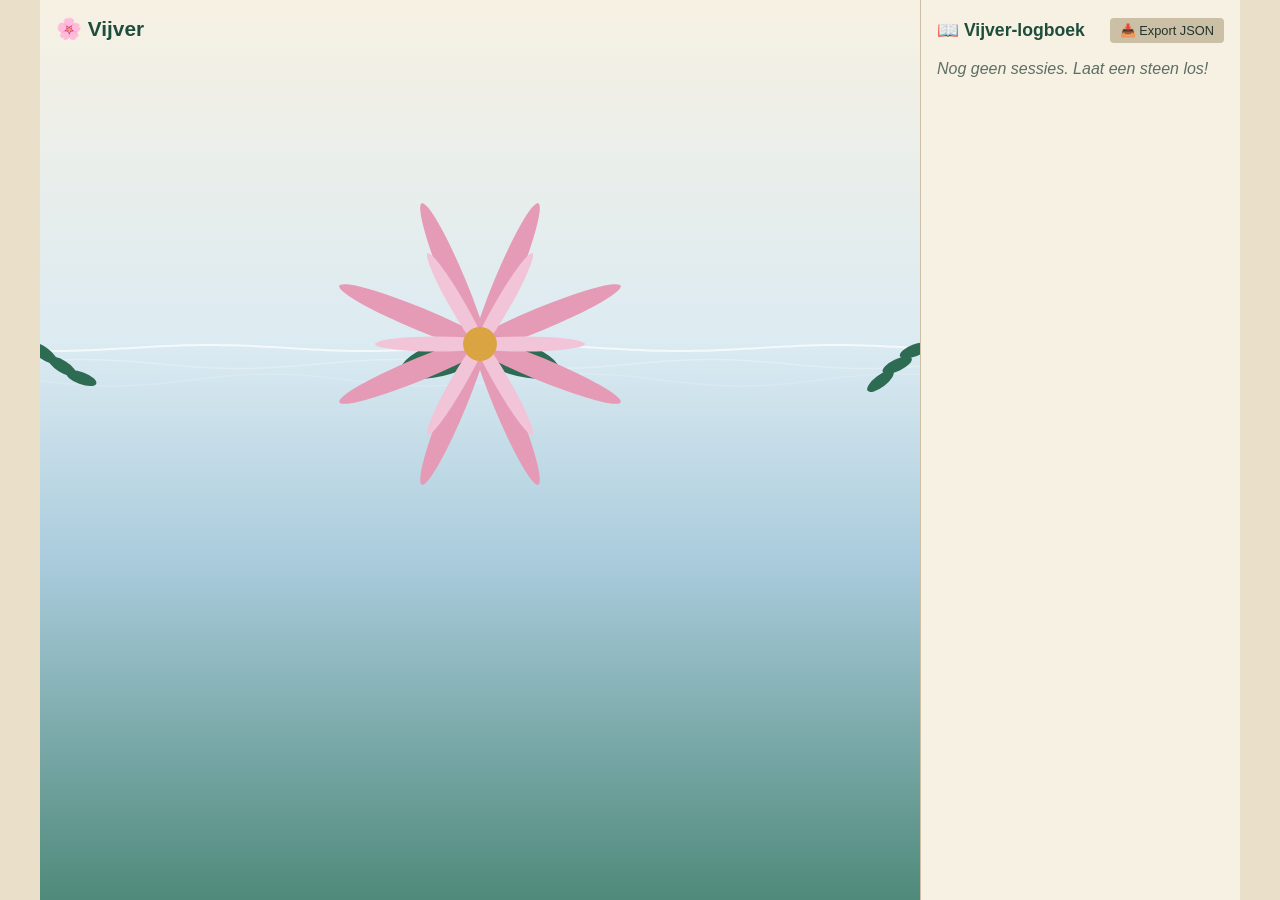
==== index.html @ e72094ef "Hernoem vijver.html naar index.html zodat de Pages-root werkt Co-authored-by: PeViHa <PeViHa@users.n" ====
<!DOCTYPE html>
<html lang="nl">
<head>
    <meta charset="UTF-8">
    <meta name="viewport" content="width=device-width, initial-scale=1.0">
    <title>Vijver - Uit je creatieve blokkade</title>
    <link rel="stylesheet" href="vijver.css">
</head>
<body class="vijver-page">
    <div class="vijver-layout">
        <main class="vijver-stage" id="vijverStage">
            <canvas id="pondCanvas"></canvas>

            <div class="vijver-overlay">
                <header class="vijver-header">
                    <h1>&#127800; Vijver</h1>
                    <button class="btn btn-small btn-secondary" id="logboekToggle">&#128214; Logboek</button>
                </header>

                <div class="vijver-screens" id="vijverScreens">
                    <!-- Scherm 3: struggle invoeren (compact; klik op het water gaat verder) -->
                    <section class="vijver-screen" data-screen="2">
                        <div class="struggle-bar">
                            <textarea id="struggleText" rows="2" placeholder="Waar zwem je tegenaan? (optioneel) &mdash; klik op het water om verder te gaan"></textarea>
                        </div>
                    </section>

                    <!-- Scherm 4: steen in het water -->
                    <section class="vijver-screen" data-screen="3">
                        <div class="vijver-card">
                            <h2>Steen in het water</h2>
                            <p>De steen wordt zo losgelaten in het water &mdash; of tik zelf op het water:</p>
                            <button class="btn btn-primary" id="throwBtn">Gooi de steen &#129704;</button>
                        </div>
                    </section>

                    <!-- Scherm 5: vissen om de steen -->
                    <section class="vijver-screen" data-screen="4">
                        <div class="vijver-card">
                            <h2>Vissen om de steen heen &#128031;</h2>
                            <p>Kijk &mdash; er zwemmen vissen om de steen heen. Er komt weer ruimte.</p>
                            <button class="btn btn-primary" id="next4Btn">Kies een visje &rarr;</button>
                        </div>
                    </section>

                    <!-- Scherm 6: klik op een visje -->
                    <section class="vijver-screen" data-screen="5">
                        <div class="vijver-card">
                            <h2>Klik op een visje</h2>
                            <ul class="fish-legend">
                                <li><span class="fish-dot" style="background:#e59bb6"></span> Roze: teken iets willekeurigs</li>
                                <li><span class="fish-dot" style="background:#8e7cc3"></span> Paars: fotografeer iets uit je omgeving</li>
                                <li><span class="fish-dot" style="background:#e8813a"></span> Oranje: schrijf 3 zinnen</li>
                            </ul>
                            <div class="vijver-actions">
                                <button class="btn btn-small fish-btn" data-fish="teken" style="background:#e59bb6">&#9998;&#65039; Teken</button>
                                <button class="btn btn-small fish-btn" data-fish="foto" style="background:#8e7cc3">&#128247; Foto</button>
                                <button class="btn btn-small fish-btn" data-fish="tekst" style="background:#e8813a">&#9998; Schrijf</button>
                            </div>
                        </div>
                    </section>

                    <!-- Scherm 7: afronding -->
                    <section class="vijver-screen" data-screen="6">
                        <div class="vijver-card">
                            <h2>De steen is losgelaten &#127800;</h2>
                            <p id="doneSummary">Goed gedaan.</p>
                            <div class="vijver-actions">
                                <button class="btn btn-secondary" id="againBtn">Opnieuw</button>
                                <button class="btn btn-primary" id="logboekBtn">Bekijk logboek</button>
                            </div>
                        </div>
                    </section>
                </div>
            </div>
        </main>

        <aside class="vijver-logboek" id="vijverLogboek">
            <div class="logboek-header">
                <h2>&#128214; Vijver-logboek</h2>
                <button class="btn btn-small btn-secondary" id="exportLogBtn">&#128229; Export JSON</button>
            </div>
            <div id="logboekList" class="logboek-list"></div>
        </aside>
    </div>

    <!-- Oefening modal -->
    <div class="modal" id="exerciseModal">
        <div class="modal-content">
            <div class="modal-header">
                <h2 id="exerciseTitle">Oefening</h2>
                <button class="close-modal" id="closeExercise">&times;</button>
            </div>
            <div id="exerciseBody"></div>
            <div class="modal-footer">
                <button type="button" class="btn btn-secondary" id="cancelExercise">Annuleren</button>
                <button type="button" class="btn btn-primary" id="saveExercise">Bewaar in logboek</button>
            </div>
        </div>
    </div>

    <div class="toast" id="toast"></div>

    <script src="vijver.js"></script>
</body>
</html>
---- vijver.css ----
/* ============================================
   Vijver - app tegen creatieve blokkade
   Losstaand bestand: eigen basis + palet
   Palet: aardetinten, zachtblauw, diepgroen
   ============================================ */

:root {
    --primary-color: #1e4d3b;
    --primary-color-light: #2e6b53;
    --secondary-color: #a9cbdc;
    --success-color: #2e6b53;
    --warning-color: #d9a441;
    --danger-color: #c4704f;
    --background-color: #eadfc8;
    --surface-color: #f7f1e3;
    --text-color: #22332b;
    --text-color-light: #5c6f64;
    --border-color: #cbbfa5;
    --shadow-color: rgba(30, 77, 59, 0.18);

    --water-top: #dcebf2;
    --water-deep: #4f8a7a;
    --fish-roze: #e59bb6;
    --fish-paars: #8e7cc3;
    --fish-oranje: #e8813a;
}

* {
    margin: 0;
    padding: 0;
    box-sizing: border-box;
}

body {
    font-family: 'Segoe UI', Tahoma, Geneva, Verdana, sans-serif;
    background-color: var(--background-color);
    color: var(--text-color);
    line-height: 1.6;
    min-height: 100vh;
}

/* Knoppen */
.btn {
    padding: 10px 20px;
    border: none;
    border-radius: 4px;
    font-size: 1rem;
    cursor: pointer;
    transition: background-color 0.2s, opacity 0.2s;
}

.btn-primary {
    background-color: var(--primary-color);
    color: #fff;
}

.btn-primary:hover {
    background-color: var(--primary-color-light);
}

.btn-secondary {
    background-color: var(--border-color);
    color: var(--text-color);
}

.btn-secondary:hover {
    background-color: var(--text-color-light);
}

.btn-danger {
    background-color: var(--danger-color);
    color: #fff;
}

.btn-small {
    padding: 5px 10px;
    font-size: 0.8rem;
}

/* Modal */
.modal {
    display: none;
    position: fixed;
    top: 0;
    left: 0;
    width: 100%;
    height: 100%;
    background-color: rgba(0, 0, 0, 0.5);
    z-index: 2000;
    align-items: center;
    justify-content: center;
}

.modal.active {
    display: flex;
}

.modal-content {
    background-color: var(--surface-color);
    border-radius: 8px;
    width: 90%;
    max-width: 600px;
    max-height: 90vh;
    overflow-y: auto;
    box-shadow: 0 4px 20px var(--shadow-color);
}

.modal-header {
    display: flex;
    justify-content: space-between;
    align-items: center;
    padding: 20px;
    border-bottom: 1px solid var(--border-color);
}

.modal-header h2 {
    font-size: 1.5rem;
}

.close-modal {
    background: none;
    border: none;
    font-size: 1.5rem;
    cursor: pointer;
    color: var(--text-color-light);
}

.modal-footer {
    display: flex;
    justify-content: flex-end;
    gap: 10px;
    padding: 20px;
    border-top: 1px solid var(--border-color);
}

/* Toast */
.toast {
    position: fixed;
    bottom: 20px;
    right: 20px;
    padding: 15px 25px;
    background-color: var(--text-color);
    color: var(--surface-color);
    border-radius: 4px;
    box-shadow: 0 4px 20px var(--shadow-color);
    transform: translateY(100px);
    opacity: 0;
    transition: transform 0.3s, opacity 0.3s;
    z-index: 3000;
}

.toast.active {
    transform: translateY(0);
    opacity: 1;
}

.toast.success {
    background-color: var(--success-color);
}

.toast.error {
    background-color: var(--danger-color);
}

/* ============================================
   Vijver-specifiek
   ============================================ */

.vijver-layout {
    display: flex;
    min-height: 100vh;
}

.vijver-stage {
    position: relative;
    flex: 1;
    height: 100vh;
    height: 100dvh;
    overflow: hidden;
}

#pondCanvas {
    position: absolute;
    inset: 0;
    width: 100%;
    height: 100%;
    display: block;
    touch-action: manipulation;
}

.vijver-overlay {
    position: absolute;
    inset: 0;
    display: flex;
    flex-direction: column;
    pointer-events: none;
}

.vijver-header {
    display: flex;
    justify-content: space-between;
    align-items: center;
    padding: 12px 16px;
    pointer-events: auto;
}

.vijver-header h1 {
    font-size: 1.3rem;
    color: var(--primary-color);
    text-shadow: 0 1px 0 rgba(255, 255, 255, 0.5);
}

.vijver-screens {
    position: relative;
    flex: 1;
    pointer-events: none;
}

.vijver-screen {
    position: absolute;
    inset: 0;
    display: flex;
    align-items: center;
    justify-content: center;
    padding: 16px;
    opacity: 0;
    visibility: hidden;
    transform: translateY(12px);
    transition: opacity 0.35s ease, transform 0.35s ease, visibility 0s linear 0.35s;
    pointer-events: none;
}

.vijver-screen.active {
    opacity: 1;
    visibility: visible;
    transform: translateY(0);
    transition: opacity 0.35s ease, transform 0.35s ease, visibility 0s;
}

.vijver-card {
    pointer-events: none;
    background: rgba(247, 241, 227, 0.92);
    border: 1px solid var(--border-color);
    border-radius: 16px;
    box-shadow: 0 8px 30px var(--shadow-color);
    padding: 20px 24px;
    max-width: 440px;
    width: 100%;
    max-height: 100%;
    overflow-y: auto;
    text-align: center;
}

.vijver-screen.active .vijver-card {
    pointer-events: auto;
}

.vijver-card h2 {
    color: var(--primary-color);
    margin-bottom: 8px;
}

.vijver-card p {
    color: var(--text-color);
    margin-bottom: 14px;
}

.vijver-actions {
    display: flex;
    gap: 10px;
    justify-content: center;
    flex-wrap: wrap;
    margin-top: 12px;
}

.fish-legend {
    list-style: none;
    text-align: left;
    margin: 0 auto 6px;
    max-width: 300px;
}

.fish-legend li {
    display: flex;
    align-items: center;
    gap: 8px;
    margin-bottom: 6px;
}

.fish-dot {
    display: inline-block;
    width: 14px;
    height: 14px;
    border-radius: 50%;
    flex-shrink: 0;
}

.fish-btn {
    color: #22332b;
    font-weight: 600;
}

/* Invoervelden */
.vijver-card textarea,
.struggle-bar textarea {
    width: 100%;
    padding: 10px;
    border: 1px solid var(--border-color);
    border-radius: 8px;
    font-family: inherit;
    font-size: 1rem;
    background: #fffdf7;
    color: var(--text-color);
    resize: vertical;
    margin-bottom: 10px;
}

.draw-pad {
    width: 100%;
    height: 140px;
    background: #fffdf7;
    border: 1px solid var(--border-color);
    border-radius: 8px;
    cursor: crosshair;
    touch-action: none;
}

.struggle-bar {
    position: absolute;
    left: 50%;
    bottom: 16px;
    transform: translateX(-50%);
    width: min(440px, 90%);
    pointer-events: auto;
    background: rgba(247, 241, 227, 0.92);
    border: 1px solid var(--border-color);
    border-radius: 12px;
    padding: 10px;
}

.struggle-bar textarea {
    margin-bottom: 0;
}

#exerciseBody {
    padding: 20px;
}

#exerciseBody canvas.draw-pad {
    height: 220px;
}

#exerciseBody textarea {
    width: 100%;
    padding: 10px;
    border: 1px solid var(--border-color);
    border-radius: 4px;
    font-family: inherit;
    font-size: 1rem;
    background: #fffdf7;
    color: var(--text-color);
}

#exerciseBody input[type="file"] {
    margin: 8px 0;
}

#exercisePreview {
    max-width: 100%;
    max-height: 260px;
    border-radius: 8px;
    margin-top: 8px;
    display: none;
}

/* Logboek zijpaneel */
.vijver-logboek {
    display: none;
    width: 320px;
    background: var(--surface-color);
    border-left: 1px solid var(--border-color);
    padding: 16px;
    overflow-y: auto;
}

.logboek-header {
    display: flex;
    justify-content: space-between;
    align-items: center;
    margin-bottom: 12px;
}

.logboek-header h2 {
    font-size: 1.1rem;
    color: var(--primary-color);
}

.logboek-list {
    display: flex;
    flex-direction: column;
    gap: 12px;
}

.logboek-empty {
    color: var(--text-color-light);
    font-style: italic;
}

.logboek-item {
    border: 1px solid var(--border-color);
    border-radius: 8px;
    padding: 10px;
    background: #fffdf7;
}

.logboek-item .log-date {
    font-size: 0.8rem;
    color: var(--text-color-light);
}

.logboek-item .log-type {
    font-weight: 600;
    color: var(--primary-color);
}

.logboek-item .log-struggle {
    font-size: 0.9rem;
    margin-top: 6px;
    white-space: pre-wrap;
    font-style: italic;
}

.logboek-item img {
    max-width: 100%;
    border-radius: 6px;
    margin-top: 6px;
}

.logboek-item .btn {
    margin-top: 8px;
}

/* Desktop: logboek zichtbaar als zijpaneel */
@media (min-width: 900px) {
    .vijver-layout {
        max-width: 1200px;
        margin: 0 auto;
    }

    .vijver-logboek {
        display: block;
    }

    #logboekToggle {
        display: none;
    }
}

/* Mobiel: logboek als overlay */
@media (max-width: 899px) {
    .vijver-logboek {
        display: block;
        position: fixed;
        top: 0;
        right: 0;
        width: min(320px, 85vw);
        height: 100vh;
        height: 100dvh;
        z-index: 1500;
        transform: translateX(100%);
        transition: transform 0.3s ease;
        box-shadow: -4px 0 20px var(--shadow-color);
    }

    .vijver-logboek.open {
        transform: translateX(0);
    }
}

.vijver-logboek.flash {
    animation: logboekFlash 1.4s ease;
}

@keyframes logboekFlash {
    0%, 100% { background: var(--surface-color); box-shadow: none; }
    40% { background: #f3e6c8; box-shadow: -6px 0 0 var(--warning-color); }
}

@media (prefers-reduced-motion: reduce) {
    .vijver-screen {
        transition: none;
    }
}
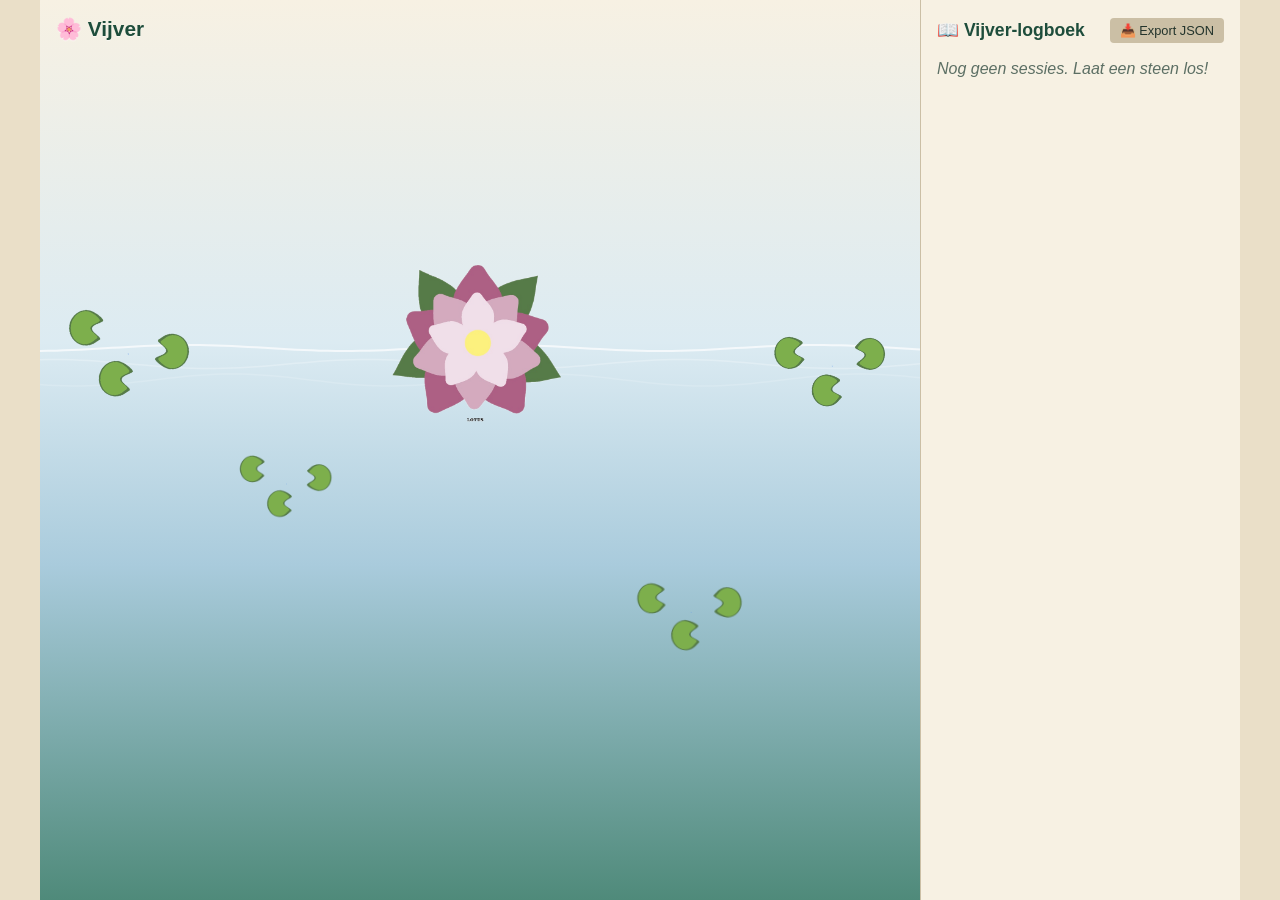
==== commit bcff5b18: "Na opslaan: visje blijft zwemmen met reflectievraag, 'andere opdracht'mogelijkheid, Opnieuw gaat naa" ====
--- a/index.html
+++ b/index.html
@@ -99,6 +99,24 @@
         </div>
     </div>
 
+    <!-- Reflectie modal (visje stelt een vraag na opslaan) -->
+    <div class="modal" id="reflectModal">
+        <div class="modal-content">
+            <div class="modal-header">
+                <h2 id="reflectTitle">Het visje kijkt je aan 🐟</h2>
+                <button class="close-modal" id="closeReflect">&times;</button>
+            </div>
+            <div id="reflectBody">
+                <p class="exercise-task" id="reflectQuestion"></p>
+                <textarea id="reflectText" rows="4" placeholder="Jouw antwoord..."></textarea>
+            </div>
+            <div class="modal-footer">
+                <button type="button" class="btn btn-secondary" id="otherExerciseBtn">Andere opdracht</button>
+                <button type="button" class="btn btn-primary" id="saveReflect">Bewaar antwoord</button>
+            </div>
+        </div>
+    </div>
+
     <div class="toast" id="toast"></div>
 
     <script src="vijver.js"></script>
--- a/vijver.css
+++ b/vijver.css
@@ -265,6 +265,17 @@
     margin-bottom: 14px;
 }
 
+.exercise-task {
+    font-weight: 600;
+    color: var(--primary-color);
+    margin-bottom: 12px;
+}
+
+.log-task {
+    font-style: italic;
+    margin: 6px 0;
+}
+
 .vijver-actions {
     display: flex;
     gap: 10px;
@@ -350,7 +361,8 @@
     height: 220px;
 }
 
-#exerciseBody textarea {
+#exerciseBody textarea,
+#reflectBody textarea {
     width: 100%;
     padding: 10px;
     border: 1px solid var(--border-color);
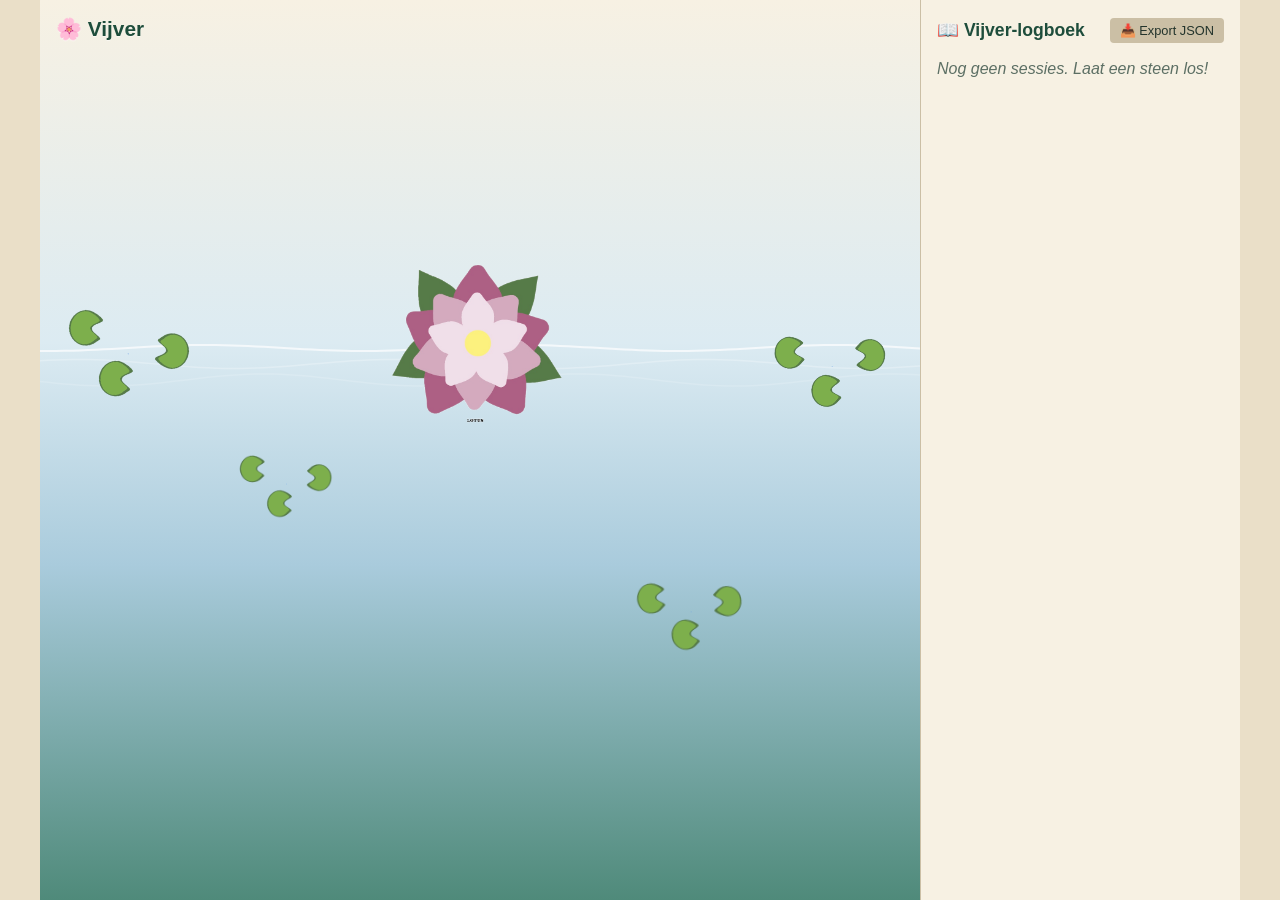
==== commit 0c5c2581: "Kies-scherm: korte legendeteksten; na opslaan direct naar 'Steen is losgelaten' Co-authored-by: PeVi" ====
--- a/index.html
+++ b/index.html
@@ -48,9 +48,9 @@
                         <div class="vijver-card">
                             <h2>Klik op een visje</h2>
                             <ul class="fish-legend">
-                                <li><span class="fish-dot" style="background:#e59bb6"></span> Roze: teken iets willekeurigs</li>
-                                <li><span class="fish-dot" style="background:#8e7cc3"></span> Paars: fotografeer iets uit je omgeving</li>
-                                <li><span class="fish-dot" style="background:#e8813a"></span> Oranje: schrijf 3 zinnen</li>
+                                <li><span class="fish-dot" style="background:#e59bb6"></span> Roze: teken opdracht</li>
+                                <li><span class="fish-dot" style="background:#8e7cc3"></span> Paars: foto opdracht</li>
+                                <li><span class="fish-dot" style="background:#e8813a"></span> Oranje: schrijf opdracht</li>
                             </ul>
                             <div class="vijver-actions">
                                 <button class="btn btn-small fish-btn" data-fish="teken" style="background:#e59bb6">&#9998;&#65039; Teken</button>
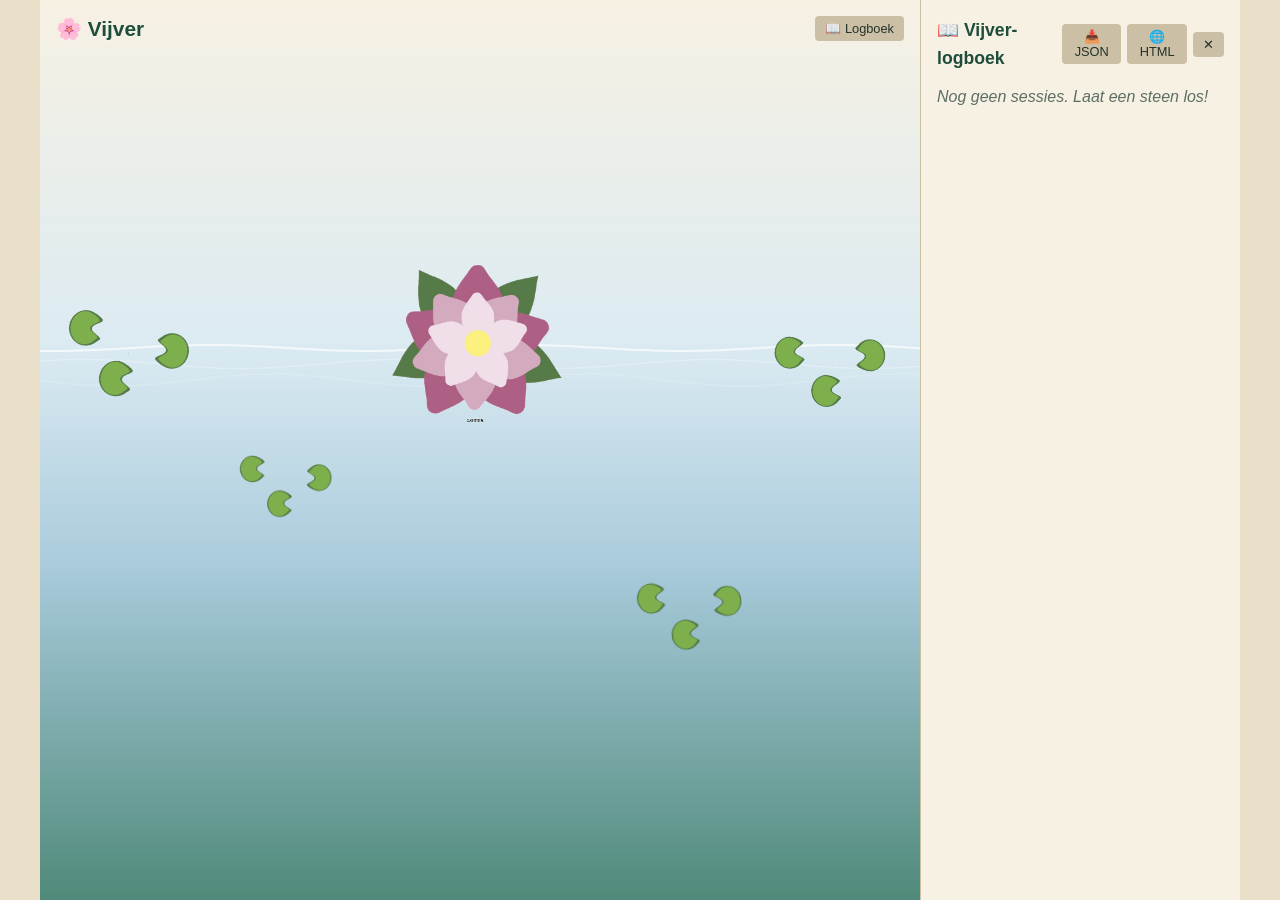
==== commit 57c01f65: "Sluitknop voor logboek (ook desktop) + HTML-export van het logboek Co-authored-by: PeViHa <PeViHa@us" ====
--- a/index.html
+++ b/index.html
@@ -78,7 +78,11 @@
         <aside class="vijver-logboek" id="vijverLogboek">
             <div class="logboek-header">
                 <h2>&#128214; Vijver-logboek</h2>
-                <button class="btn btn-small btn-secondary" id="exportLogBtn">&#128229; Export JSON</button>
+                <div class="logboek-header-actions">
+                    <button class="btn btn-small btn-secondary" id="exportLogBtn">&#128229; JSON</button>
+                    <button class="btn btn-small btn-secondary" id="exportHtmlBtn">&#127760; HTML</button>
+                    <button class="btn btn-small btn-secondary" id="logboekClose" aria-label="Logboek verbergen">&#10005;</button>
+                </div>
             </div>
             <div id="logboekList" class="logboek-list"></div>
         </aside>
--- a/vijver.css
+++ b/vijver.css
@@ -407,6 +407,12 @@
     color: var(--primary-color);
 }
 
+.logboek-header-actions {
+    display: flex;
+    gap: 6px;
+    align-items: center;
+}
+
 .logboek-list {
     display: flex;
     flex-direction: column;
@@ -463,7 +469,7 @@
         display: block;
     }
 
-    #logboekToggle {
+    .vijver-logboek.hidden {
         display: none;
     }
 }
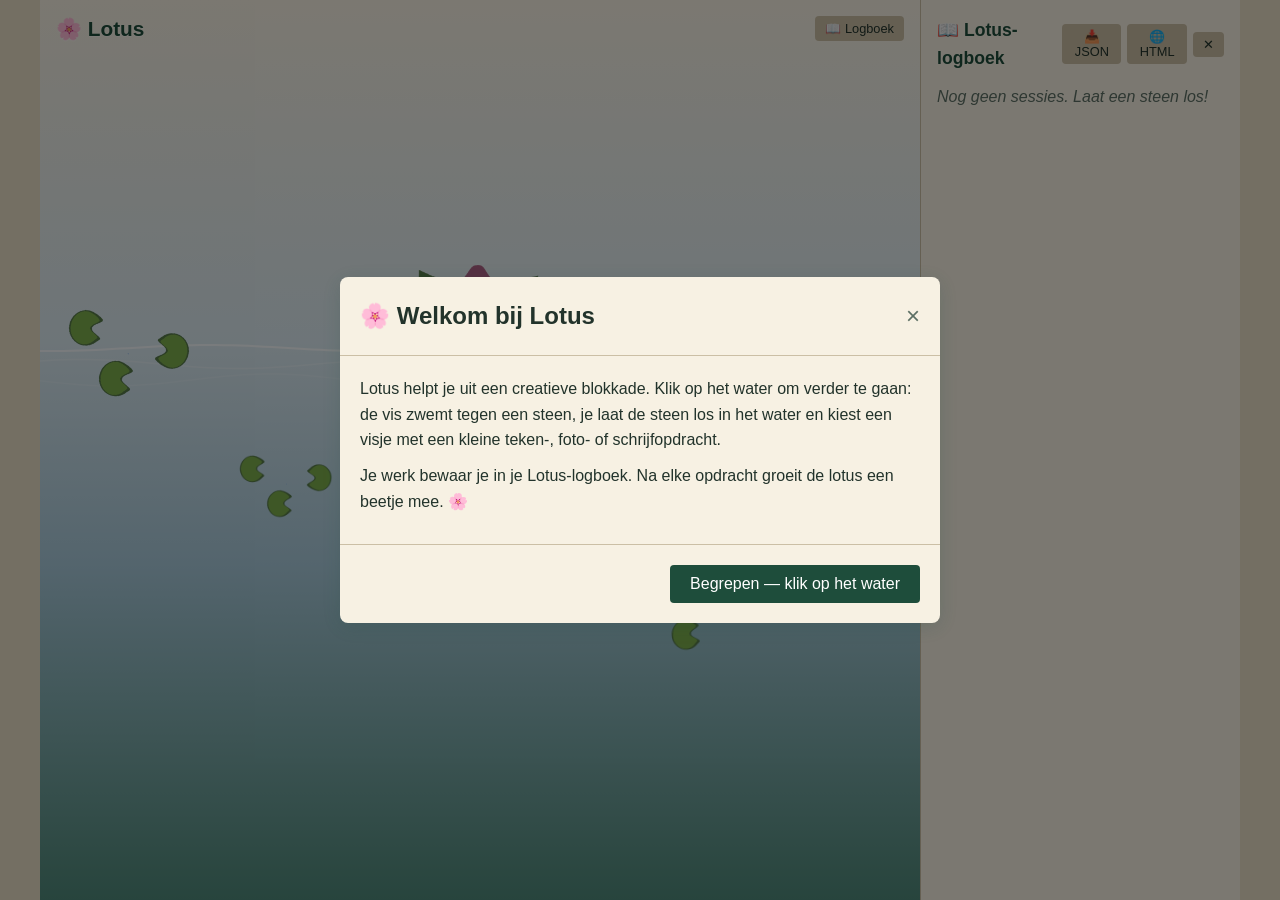
==== commit ca47291c: "UI hernoemd naar Lotus, intro-modal bij opstarten, lotus altijd zichtbaar en groeiend per opdracht, " ====
--- a/index.html
+++ b/index.html
@@ -3,7 +3,10 @@
 <head>
     <meta charset="UTF-8">
     <meta name="viewport" content="width=device-width, initial-scale=1.0">
-    <title>Vijver - Uit je creatieve blokkade</title>
+    <title>Lotus - Uit je creatieve blokkade</title>
+    <link rel="icon" type="image/png" href="lotus.png">
+    <link rel="apple-touch-icon" href="lotus.png">
+    <link rel="manifest" href="manifest.json">
     <link rel="stylesheet" href="vijver.css">
 </head>
 <body class="vijver-page">
@@ -13,7 +16,7 @@
 
             <div class="vijver-overlay">
                 <header class="vijver-header">
-                    <h1>&#127800; Vijver</h1>
+                    <h1>&#127800; Lotus</h1>
                     <button class="btn btn-small btn-secondary" id="logboekToggle">&#128214; Logboek</button>
                 </header>
 
@@ -77,7 +80,7 @@
 
         <aside class="vijver-logboek" id="vijverLogboek">
             <div class="logboek-header">
-                <h2>&#128214; Vijver-logboek</h2>
+                <h2>&#128214; Lotus-logboek</h2>
                 <div class="logboek-header-actions">
                     <button class="btn btn-small btn-secondary" id="exportLogBtn">&#128229; JSON</button>
                     <button class="btn btn-small btn-secondary" id="exportHtmlBtn">&#127760; HTML</button>
@@ -121,6 +124,23 @@
         </div>
     </div>
 
+    <!-- Intro modal (toelichting bij opstarten) -->
+    <div class="modal" id="introModal">
+        <div class="modal-content">
+            <div class="modal-header">
+                <h2>&#127800; Welkom bij Lotus</h2>
+                <button class="close-modal" id="closeIntro">&times;</button>
+            </div>
+            <div id="introBody">
+                <p>Lotus helpt je uit een creatieve blokkade. Klik op het water om verder te gaan: de vis zwemt tegen een steen, je laat de steen los in het water en kiest een visje met een kleine teken-, foto- of schrijfopdracht.</p>
+                <p>Je werk bewaar je in je Lotus-logboek. Na elke opdracht groeit de lotus een beetje mee. 🌸</p>
+            </div>
+            <div class="modal-footer">
+                <button type="button" class="btn btn-primary" id="startIntro">Begrepen &mdash; klik op het water</button>
+            </div>
+        </div>
+    </div>
+
     <div class="toast" id="toast"></div>
 
     <script src="vijver.js"></script>
--- a/vijver.css
+++ b/vijver.css
@@ -355,6 +355,15 @@
 
 #exerciseBody {
     padding: 20px;
+}
+
+#introBody {
+    padding: 20px;
+}
+
+#introBody p {
+    color: var(--text-color);
+    margin-bottom: 10px;
 }
 
 #exerciseBody canvas.draw-pad {
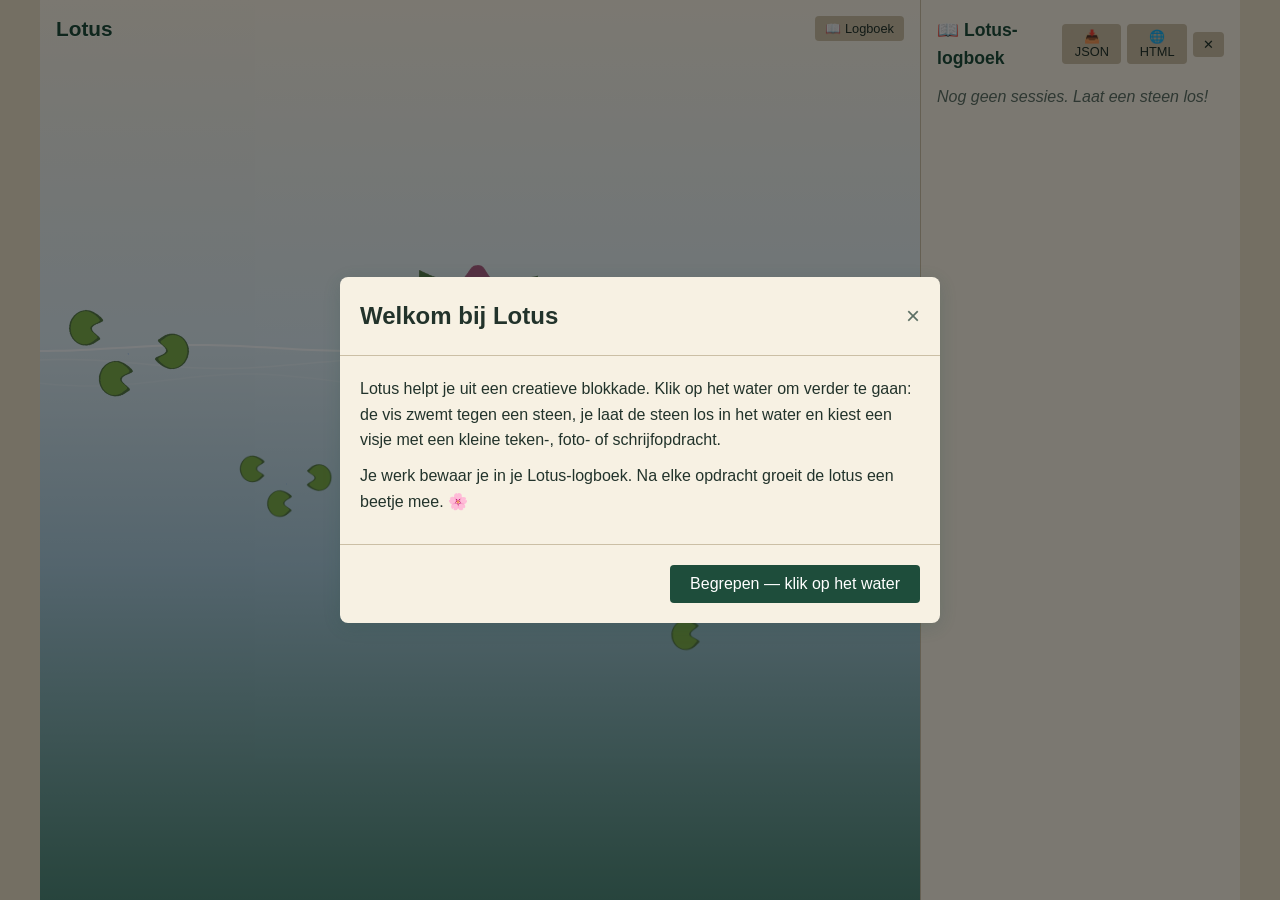
==== commit 153d42a6: "Verwijder bloem-emoticon uit app-naam (header h1 en intro-modal) Co-authored-by: PeViHa <PeViHa@user" ====
--- a/index.html
+++ b/index.html
@@ -16,7 +16,7 @@
 
             <div class="vijver-overlay">
                 <header class="vijver-header">
-                    <h1>&#127800; Lotus</h1>
+                    <h1>Lotus</h1>
                     <button class="btn btn-small btn-secondary" id="logboekToggle">&#128214; Logboek</button>
                 </header>
 
@@ -128,7 +128,7 @@
     <div class="modal" id="introModal">
         <div class="modal-content">
             <div class="modal-header">
-                <h2>&#127800; Welkom bij Lotus</h2>
+                <h2>Welkom bij Lotus</h2>
                 <button class="close-modal" id="closeIntro">&times;</button>
             </div>
             <div id="introBody">
